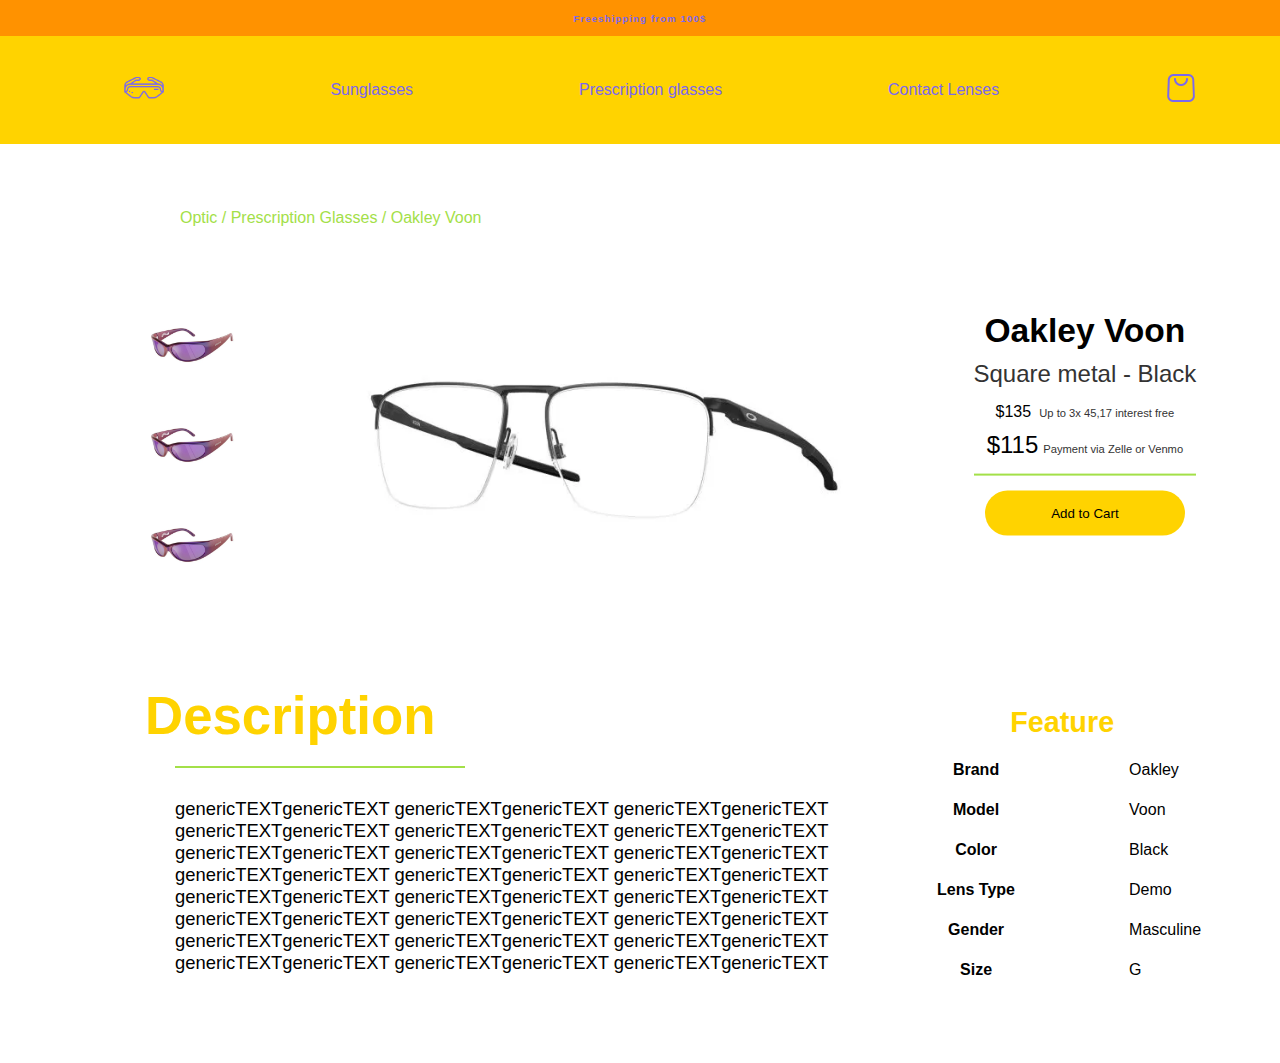
==== buy.html @ 81141992 "adding the product visualizer,wihout responsiviness" ====
<!DOCTYPE html>
<html lang="en">
<head>
    <meta charset="UTF-8">
    <meta name="viewport" content="width=device-width, initial-scale=1.0">
    <link rel="stylesheet" href="assets/css/variables.css">
    <link rel="stylesheet" href="assets/css/ogstyle.css">
    <link rel="stylesheet" href="assets/css/products.css">
    <link rel="stylesheet" href="assets/css/buy.css">
    <title>Buy page</title>
</head>
<body>
    <header>
        <div class="header-shipping">
            <h5><strong>Free</strong>shipping from 100$</h5>
        </div>
        <div class="header-menu">
            <ul class="menu-list">
                <a href="index.html"><li class="menu-items"><img class="logo" src="assets/media/oculos-de-sol.png" alt=""></li></a>
                <a href="products.html"><li class="menu-items">Sunglasses</li></a>
                <a href=""><li class="menu-items">Prescription glasses</li></a>
                <a href=""><li class="menu-items">Contact Lenses</li></a>
                <a href="cart.html"><li class="menu-items"><img src="assets/media/shop-bag.png" alt=""></li></a>
            </ul>
        </div>
    </header>

    <h4 class="position">Optic / Prescription Glasses / Oakley Voon</h4>

    <div class="display-container">
        <div class="previews-container">
            <div class="preview">
                <img src="assets/media/arnette-catfish-okulos.webp" alt="" class="preview-img">
                <img src="assets/media/arnette-catfish-okulos.webp" alt="" class="preview-img">
                <img src="assets/media/arnette-catfish-okulos.webp" alt="" class="preview-img">
            </div>
    
            <div class="product-display">
                <img class="product-photo" src="assets/media/oakley-voon-okulos.webp" alt="">
            </div>
    
            <div class="product-resume">
                <div class="product-principal">
                    <h2 class="product-title">Oakley Voon</h2>
                    <h3 class="product-caracter">Square metal - Black</h3>
    
                    <div class="product-payment">
                        <h4 class="product-method"><strong>$135</strong> Up to 3x 45,17 interest free</h4>
                        <h4 class="product-method"><strong id="best-price">$115</strong>Payment via Zelle or Venmo</h4>
                        <div class="view-line"></div>
                    </div>
                    <button class="add-btn">Add to Cart</button>
                </div>
            </div>
        </div>
    </div>

    <div class="product-stats">
        <div class="description-container">
            <h1 class="title">Description</h1>
            <div class="view-line"></div>
            <p class="description">genericTEXTgenericTEXT
                genericTEXTgenericTEXT genericTEXTgenericTEXT genericTEXTgenericTEXT
                genericTEXTgenericTEXT genericTEXTgenericTEXT
                genericTEXTgenericTEXT
                genericTEXTgenericTEXT genericTEXTgenericTEXT genericTEXTgenericTEXT
                genericTEXTgenericTEXT genericTEXTgenericTEXT
                genericTEXTgenericTEXT
                genericTEXTgenericTEXT genericTEXTgenericTEXT genericTEXTgenericTEXT
                genericTEXTgenericTEXT genericTEXTgenericTEXT
                genericTEXTgenericTEXT
                genericTEXTgenericTEXT genericTEXTgenericTEXT genericTEXTgenericTEXT
                genericTEXTgenericTEXT genericTEXTgenericTEXT
            </p>
        </div>

       
            <table>
                <thead>
                    <th>Feature</th>
                </thead>
                <tbody>
                    <tr>
                        <th>Brand</th>
                        <td>Oakley</td>
                    </tr>
                    <tr>
                        <th>Model</th>
                         <td>Voon</td>
                    </tr>
                    <tr>
                        <th>Color</th>
                         <td>Black</td>
                    </tr>
                    <tr>
                        <th>Lens Type</th>
                         <td>Demo</td>
                    </tr>
                    <tr>
                        <th>Gender</th>
                         <td>Masculine</td>
                    </tr>
                    <tr>
                        <th>Size</th>
                         <td>G</td>
                    </tr>
                </tbody>
            </table>
    </div>
    
</body>
</html>
---- assets/css/variables.css ----
:root {
    --font-color-header: #7B68EE;
    --background-color: #ffd300;
    --darker-background-color: #ff9200;
    --products-container: #A3E048;
    --banner-text:#333;
}
---- assets/css/ogstyle.css ----
* {
    margin: 0;
    box-sizing: border-box;
    font-family: "Inter", sans-serif;
}

.header-shipping {
    display: flex;
    align-items: center;
    justify-content: center;
    height: 4vh;
    background-color: var(--darker-background-color);
    color:var(--font-color-header);
    font-weight: 300;
    letter-spacing: 0.07rem;
}
.header-shipping h5 {
    font-size: 0.60rem;
}

.header-menu {
    background-color:var(--background-color);
    height: 12vh;
    display: flex;
    align-items: center;
    justify-content: center;
}
.menu-list {
    display: flex;
    justify-content: space-around;
    align-items: center;
    width: 100%;
}
.menu-list a {
    text-decoration: none;
    color: var(--font-color-header);
}
.menu-items {
    list-style: none;
}
.menu-items .logo {
    width: 2.6rem;
}
.menu-items img {
   width: 2rem;
}

.header-banner {
    height: 70vh;
    background-image: url(/assets/media/banner1-happywomanwithglasses.jpg);
    background-size: 100vw;
    background-repeat: no-repeat;
    background-position: 100% 15%;
}
.banner-container {
    float: inline-end;
    padding-top: 130px;
    margin-right: 250px;
    width: 260px;
}
.banner-title {
    font-weight: 400;
    text-shadow: 0.00rem 0.09rem 0.10rem #333;
    padding-bottom: 1.875rem;
    width: 25rem;
}
.banner-text {
    font-weight: 300;
    text-align: center;
    color: var(--banner-text);
}


.brands-container {
    display: flex;
    justify-content: space-around;
    align-items: center;
    padding: 0px 30px;
}
.brands-img {
    width: 150px;
    padding-right: 20px;
}


#coveted-product {
    text-align: center;
}
.coveted-title {
    font-weight: 400;
    margin-bottom: 40px;
}
.coveted-container {
    display: flex;
    justify-content: space-around;
    align-items: center;
}
.coveted-products {
    width: 214px;
    height: 275px;
    background-color: var(--products-container);
    border-radius: 25px;
}
.product-information h4{
    font-weight: 400;
}
.product-information p{
    font-weight: 300;
}
.product-information h5{
    font-weight: 300;
}


.contact-banner {
    margin-top: 35px;
    background-image: url(/assets/media/woman-being-praised-by-coworkers-feeling-awkward-shy-hearing-congratulations-with-received-award.jpg);
    background-position: right;
    background-size: 100vw;
    background-repeat: no-repeat;
    height: 50vh;
    padding: 15px;
    background-position: 100% 20%;
}
.contact-container {
    float: inline-start;
    padding-top: 5.125rem;
    margin-left: 15.625rem;
    width: 16.25rem;
}
.contact-banner-title {
    font-size: 1.4rem;
    font-weight: 200;
    text-shadow: 0.00rem 0.06rem 0.07rem #333;
    padding-bottom: 0.875rem;
    width: 25rem;
}
.contact-banner-text {
    width: 600px;
    font-size: 1.2rem;
    margin-bottom: 20px;
    font-weight: 200;
    margin-bottom: 20px;
    color: var(--banner-text);
}
.buy-btn {
    width: 150px;
    background-color:var(--background-color);
    padding: 15px;    
    border: 0;
    border-radius: 25px;
}
.buy-btn:hover {
    text-decoration: underline;
    background-color: rgba(255, 211, 0, 0.8);
}


.lenses-container {
    display: grid;
    grid-template-columns: repeat(3,150px);
    grid-template-rows:repeat(3,150px);
    gap: 150px;
    margin-left: 145px;
}
.lenses-item {
    background-color: var(--products-container);
    width: 150px;
    height: 250px;
    text-align: center;
    border-radius: 25px;
}
.lenses-img {
    width: 150px;
}


.optix-container {
    float: right;
    margin-top: 150px;
    margin-right: 100px;
}
.optix-banner {
    width: 300px;
}


#us-section {
    margin-top: -100px;
    display: flex;
    justify-content: center;
    align-items: center;
}
.us-container {
    display: grid;
    grid-template-columns: repeat(2, 300px);
    grid-row: inherit;
}
.us-img {
    width: 300px;
    height: 212px;
}
.us-info {
    background-color: var(--background-color);
    text-align: center;
    padding: 30px;
}
.us-title {
    padding-bottom: 15px;
}
.us-text {
    font-weight: 200;
}


footer {
    margin-top: 50px;
    background-color: var(--darker-background-color);
    position: relative;
}
.location-container {
    position: absolute; 
    left: 10%; 
    transform: translateX(-50%); 
    bottom: 50px;
}
.location {
    width: 210px;
    height: 90px;
    background-color: #ccc;
    text-align: center;
}
.info {
    display: flex;
    justify-content: flex-end;
    align-items: center;
    padding-right: 30px;
    padding-top: 20px;
}
.info-title {
    font-weight: 200;
    text-align: end;
}
.info-container {
    display: flex;
    justify-content: flex-end;
    flex-direction: column;
}
.info-mark {
    display: flex;
    justify-content: flex-end;
}
.info-imgs {
    width: 40px;
    padding: 10px 0;
}
.credits {
    display: flex;
    gap: 200px;
    padding-left: 10px;
}
.credits-text {
    font-size: 0.855rem;
}


@media (max-width: 427px) and (min-width: 320px) {
    header {
        width: 100%;
    }
    .header-shipping {
        height: 20px;
    }
    .header-shipping h5 {
        font-size: 0.42rem;
    }
    .header-menu {
        height: 60px;
    }
    .menu-list {
        padding: 0; 
    }
    .menu-items {
        font-size: 0.56rem;
    }
    .menu-items img {
        width: 16px;
    }
    .menu-items .logo {
        width: 20px;
    }


    .header-banner {
        height: 30vh;
        background-position: 100% 10%;
    }
    .banner-container {
        position: relative;
        padding: 50px;
        left: 145px;
        width: 100px;
    }
    .banner-title {
        font-size: 0.55rem;
        width: 150px;
        text-shadow: 0.00rem 0.04rem 0.13rem #333;
        padding-bottom: 25px;
    }
    .banner-title strong {
        padding-left:55px;
    }
    .banner-text {
        font-size: 0.50rem;
        width: 150px;
    }

    .brands-img-container:first-child {
        margin-left: -50px;
    }
    .brands-img {
        width: 80px;
        padding-right: 30px;
    }
    .brands-container .brands-img-container:nth-child(4) .brands-img {
        padding-right: 0;
        width: 45px;
    }

    .coveted-products {
        padding: 10px;
        width: 90px;
        height: 150px;
    }


    .contact-banner {
        margin-top: 35px;
        height: 20vh;
    }
    .contact-container {
        margin: 0;
        margin-top: -80px;
    }
    .contact-banner-title {
        font-size: 0.55rem;
        width: 160px;
        text-shadow: 0.00rem 0.04rem 0.13rem #333;
        padding-bottom: 8px;
    }
    .contact-banner-text {
        font-size: 0.50rem;
        width: 150px;
        margin-bottom: 8px;
    }
    .buy-btn {
        width: 100px;
        padding: 8px;
        font-size: 0.70rem;
    }
    .brands-container {
        margin-bottom: 10px;
    }


    .optix-container {
        margin: 0;
    }
    .optix-banner {
        margin-top: 100px;
        width: 100px;
        margin-left: 100px;
    }
    .lenses-container {
        margin-left: 10px;
        grid-template-columns: repeat(2,5px);
        grid-template-rows: repeat(2,40px);
        gap: 100px;
    }
    .lenses-item {
        padding: 10px;
        width: 90px;
        height: 125px;
    }


    #us-section {
        margin-top: 120px;
    }
    .us-container {
        grid-template-columns: repeat(2,150px);
        grid-row: inherit;
    }
    .us-img {
        width: 150px;
        height: 150px;
    }
    .us-info {
        display: flex;
        flex-direction: column;
        align-items: center;
        justify-content: center;
        width: 150px;
        height: 150px;
        font-size: 0.55rem;
    }
    .us-text {
        width: 120px;
        line-height: 11px;
    }


    .location-container {
        left: 25%;
        top: 15%;
    }
    .location {
        width: 150px;
        height: 80px;
    }
    .info {
        padding-right: 5px;
    }
    .info-imgs {
        padding: 2px;
    }
    .info-title {
        font-size: 0.88rem;
    }
    .info-imgs {
        width: 30px;
    }
    .credits {
        gap: 10px;
        padding-left: 5px;
    }
    .credits-text {
        font-size: 0.69rem;
    }
}

@media(min-width:320px) and (max-width:374px) {
    .brands-img-container:first-child {
        margin-left: -15px;
    }
}

@media (min-width: 375px) and (max-width: 426px) {
    .banner-container {
        left: 130px;
    }
    .brands-container {
        margin-left: 0px;
    }
    .brands-img:last-child {
        margin-right: -46px;
    }
}

@media (min-width: 425px) and (max-width: 767px) {
    .banner-container {
        left: 120px;
    }
    .menu-items .logo {
        width: 22px;
    }
    .menu-items img {
        width: 20px;
    }

    .brands-container {
        width: 100%;
        justify-content: space-around;
        padding: 0px 30px 0px 30px;
    }
    .brands-img-container:first-child {
        margin-left: -50px;
    }

    .optix-banner {
        position: relative;
        right: 15px;
        top: 80px;
        bottom: 20px;
        width: 125px;
        margin: 0;
    }
    .lenses-container {
        margin-left: 20px;
    }

    .contact-banner-text {
        margin-bottom: 5px;
    }
}

@media (min-width: 768px) and (max-width: 1024px) {
    .header-banner {
        background-position: 80% 0%;
        height: 50vh;
    }
    .banner-container {
        position: relative;
        top: 60px;
        left: 160px;
        padding-top: 0;
    }
    .banner-title strong {
        padding-left: 120px;
    }
    .banner-title {
        width: 350px;
    }
    .banner-text {
        position: relative;
        left: 20px;
    }


    .contact-container {
        margin: 0;
    }


    .contact-container {
        padding-top: 40px;
    }
    .contact-banner-text {
        width: 400px;
    }


    .optix-container {
        position: relative;
        right: 10px;
        top: 160px;
        margin: 0;
    }
    .lenses-item {
        width: 145px;
    }
    .optix-banner {
        width: 225px;
    }
    .lenses-container {
        margin-top: 20px;
        margin-left: 10px;
        grid-template-columns: repeat(3,80px);
        grid-template-rows: repeat(3,180px);
        gap: 100px;
    }


    #us-section {
        margin-top: -150px;
    }


    .location-container {
        left: 20%;
        width: 250px;
        height: 100px;
    }
}

@media (min-width: 1024px) and (max-width: 1440px) {
    .header-banner {
        height: 80vh;
        background-position: 100% 20%;
    }
    .banner-container {
        top: 120px;
        left: 100px;
    }

    .contact-banner {
        height: 40vh;
    }
    .contact-banner-text {
        margin-bottom: 10px;
    }
    .contact-container {
        padding-top: 20px;
        padding-left: 30px;
    }


    .lenses-item {
        width: 180px;
    }
    .lenses-container {
        margin-top: 30px;
        margin-left: 20px;
        grid-template-columns: repeat(3,130px);
        grid-template-rows: repeat(3,180px);
        gap: 100px;
    }
    .optix-container {
        right: 50px;
        top: 200px;
    }
}


@media (min-width: 1440px) and (max-width: 2559px) {
    .banner-container {
        position: relative;
        top: 20px;
        left: 10px;
    }
    .banner-text {
        width: 350px;
    }
}

@media (min-width: 2560px) and (max-width: 3000px) {
    .header-shipping {
        height: 4vh;
    }
    .header-shipping h5{
        font-size: 1rem;
    }


    .header-menu {
        height: 150px;
    }
    .menu-items {
        font-size: 1.5rem;
    }
    .menu-items img {
        width: 60px;
    }
    .menu-items .logo {
        width: 60px;
    }

    .banner-container {
        position: relative;
        width: 600px;
        top: 190px;
    }
    .banner-title {
        font-size: 2.5rem;
        width: 700px;
    }
    .banner-title strong {
        padding-left: 250px;
    }
    .banner-text {
        font-size: 1.6rem;
    }


    .brands-img {
        width: 200px;
    }

    .coveted-title {
        font-size: 2.8rem;
        margin-bottom: 60px;
    }
    .coveted-products {
        width: 350px;
        height: 450px;
    }


    .contact-container {
        padding-top: 170px;
    }
    .contact-banner-title {
        font-size: 2.8rem;
        width: 600px;
        padding-bottom: 15px;
    }
    .contact-banner-text {
        font-size: 1.6rem;
        padding-bottom: 10px;
    }
    .buy-btn {
        width: 350px;
        padding: 30px;
        font-size: 1.6rem;
        border-radius: 30px;
    }



    .optix-banner {
        width: 500px;
    }
    .lenses-container {
        margin-top: 30px;
        grid-template-columns: repeat(3, 350px);
        grid-template-rows: repeat(3, 370px);
    }
    .lenses-item {
        width: 325px;
        height: 455px;
    }
    .lenses-brand {
        font-size: 1.8rem;
    }
    .lenses-price {
        font-size: 1.6rem;
    }


    .us-container {
        margin-top: -270px;
        grid-template-columns: repeat(2, 500px);
    }
    .us-img {
        width: 500px;
        height: 350px;
    }
    .us-info {
        padding: 50px;
    }
    .us-title {
        font-size: 2rem;
    }
    .us-text {
        font-size: 1.6rem;
    }


    .info-title {
        font-size: 2rem;
    }
    .info-imgs {
        width: 60px;
    }
    .credits-text {
        font-size: 1.3rem;
    }
    .location-container {
        left: 13%;
        bottom: 55px;
    }
    .location {
        width: 380px;
        height: 200px;
    }
}
---- assets/css/products.css ----
* {
    margin: 0;
    box-sizing: border-box;
    font-family: "Inter", sans-serif;
}

.container {
    margin: 35px 150px 0px 150px;
    display: flex;
    flex-direction: column;
    gap: 20px; /* Espaçamento entre os elementos */
}

.titles-container {
    display: flex;
}
.title {
    font-size: 3.3rem;
    font-weight: 700;
    color: var(--background-color);
}
.position {
    padding: 30px 0px 0px 5px;
    font-size: 0.8rem;
    font-weight: lighter;
    color: var(--products-container);
}


.filters {
    display: flex;
    justify-content: space-between;
    align-items: center;
    margin-top: 5px;
    white-space: nowrap;
}
.search-container {
    margin-top: -10px;
    display: flex;
}
.search {
    color: var(--products-container);
    font-size: 1.3rem;
}
.search-icon {
    width: 15px;
    height: 2px;
    background-color: var(--products-container);
    margin: 13px 0px 0px 5px;
}
.search-icon:hover {
    cursor: pointer;
}
.found strong {
    color: var(--background-color);
    font-weight: 700;
    font-size: 1rem;
}
.found {
    font-weight: 400;
    font-size: 1rem;
}
.filter-by {
    display: flex;
}
.filter-title {
    font-weight: 500;
    margin-right: 8px;
    font-size: 1rem;
}
.dropdown-icon {
    position: relative;
    top: 2px;
    width: 16px;
    height: 16px;
    cursor: pointer;
}


.products-container {
    display: flex;
    flex-wrap: wrap;
    justify-content: space-between;
    margin: 50px 100px 0px 115px;
}
.product-container {
    text-align: center;
    width: calc(33.333% - 20px);
    margin-bottom: 10px;
}
.product-container a {
    text-decoration: none;
    color: inherit;
}
.product-container:hover {
    box-shadow: -1px -1px 5px rgba(166, 172, 176, 0.386);
    cursor: pointer;
}
.product-img {
    width: 320px;
    height: 300px;
}
.product-name {
    font-weight: 600;
}
.product-desc {
    color: var(--banner-text);
    font-weight: lighter;
    margin: 10px 0px 10px 0px;
}
.product-price {
    font-weight: 600;
    padding-bottom: 15px;
}

@media(min-width: 320px) and (max-width: 427px) {
    .title {
        font-size: 1.7rem;
        margin-left: -135px;
    }
    .position {
        font-size: 0.5rem;
        white-space: nowrap;
        padding: 15px 0px 0px 5px;    
    }
    .menu-items .logo {
        width: 18px;
    }
    .menu-items img {
        width: 18px;
    }


    .filters {
        margin-left: -135px;
    }
    .search-container {
        margin-top: -10px;
        margin-bottom: 45px;
    }
    .search {
        font-size: 0.85rem;
        white-space: nowrap;
    }
    .search-icon {
        width: 10px;
        height: 2px;
        margin: 7px 0px 0px 5px;
    }
    .found strong {
        font-size: 0.68rem;
    }
    .found {
        font-size: 0.68rem;
        white-space: nowrap;
        padding-right: 30px;
        margin-left: -10px;
    }
    .filter-title {
        padding-top: 2px;
        font-size: 0.68rem;
        white-space: nowrap;
        margin-right: 5px;
    }
    .dropdown-icon {
        top: 4px;
        width: 8px;
        height: 8px;
    }

    .products-container {
        margin: 0;
        flex-wrap: wrap;
    }
    .product-container {
        width: 48%;
    }
    .product-img {
        width: 155px;
        height: 130px;
    }
    .product-name {
        font-size: 0.85rem;
    }
    .product-desc {
        font-size: 0.68rem;
    }
    .product-price {
        font-size: 0.85rem;
    }
}

@media (min-width: 375px) and (max-width: 424px) {
    .menu-items {
        font-size: 0.58rem;
    }
    .menu-items img {
        width: 20px;
        height: 20px;
    }

    .title {
        margin-left: -125px;
    }
    .search-container {
        margin-top: -13px;
    }
    .filters {
        margin-left: -125px;
    }
    .found {
        padding-right: 55px;
        margin-left: 10px;
    }

    .position {
        font-size: 0.53rem;
    }
}

@media (min-width: 425px) and (max-width: 767px) {
    .menu-items {
        font-size: 0.62rem;
    }
    .menu-items .logo {
        width: 25px;
    }
    .menu-items img {
        width: 20px;
    }

    .title {
        margin-left: -120px;
    }
    .filters {
        margin-left: -120px;
    }
    .found {
        padding-right: 70px;
        margin-left: 30px;
    }
}

@media (min-width: 768px) and (max-width: 1023px) {
    .menu-items {
        font-size: 0.90rem;
    }
    .menu-items img {
        width: 30px;
    }
    .menu-items .logo {
        width: 35px;
    }

    .title {
        margin-left: -55px;
    }
    .search-container {
        margin-top: -60px;
    }
    .filters {
        margin-top: 30px;
        margin-left: -55px;
        white-space: nowrap;
    }
    .found {
        padding-right: 140px;
        margin-left: 80px;
    }

    .products-container {
        margin: 30px 20px 30px 80px;
        gap: 20px;
    }
    .product-img {
        width: 180px;
        height: 200px;
    }
}   

@media (min-width: 1024px) and (max-width: 1439px) {
    .title {
        margin-left: -30px;
    }
    .position {
        padding: 35px 0px 0px 5px;
    }

    .filters {
        margin-left: -30px;
    }
    .search-container {
        margin-top: -10px;
    }
    .search {
        margin-bottom: 30px;
    }
    .found {
        padding-right: 240px;
        margin-left: 190px;
    }

    .products-container {
        margin: 30px 30px 30px 90px;
    }
}

@media (min-width: 2560px) and (max-width: 3000px) {
    .title {
        margin-left: 110px;
        font-size: 5rem;
    }
    .position {
        font-size: 1.2rem;
        padding-top: 55px;
    }
    .filters {
        margin-left: 110px;
    }
    .search-container {
        margin-top: -20px;
    }
    .search {
        font-size: 1.7rem;
        margin-bottom: 40px;
    }
    .search-icon {
        margin: 16px 0px 0px 8px;
        height: 3px;
        width: 20px;
    }
    .found {
        font-size: 1.6rem;
    }
    .found strong {
        font-size: 1.6rem;
    }
    .filter-title {
        font-size: 1.6rem;
    }
    .filter-by {
        margin-right: 90px;
    }
    .dropdown-icon {
        width: 22px;
        height: 22px;
    }

    .products-container {
        margin: 50px 0px 0px 76px;
        max-width: 98%;
    }
    .product-img {
        width: 550px;
        height: 530px;
    }
    .product-name {
        font-size: 1.9rem;
    }
    .product-desc {
        font-size: 1.6rem;
    }
    .product-price {
        font-size: 1.9rem;
    }
}
---- assets/css/buy.css ----
* {
    margin: 0;
    box-sizing: border-box;
    font-family: "Inter", sans-serif;
}

.header-shipping h5 strong {
    color: var(--font-color-header);
    margin: 0;
    font-size: inherit;
}

.position {
    margin: 30px 0px -70px 0px;
    margin-left: 175px;
    position: absolute;
    font-size: 1rem;
}

.display-container {
    margin-left: 175px;
    margin: 0px 50px 0px 105px;
}
.previews-container {
    display: flex;
    justify-content: space-around;
    align-items: center;
}
.preview {
    display: flex;
    flex-direction: column;
}
.preview-img {
    width: 100px;
}

.product-photo {
    width: 600px;
}

.product-stats {
    display: flex;
    margin: 0px 50px 0px 175px;
}

.product-resume {
    transform: translateY(-10%);
}
.product-principal {
    text-align: center;
}
.product-title {
    font-size: 2.1rem;
    font-weight: bold;
    margin-bottom: 10px;
}
.product-caracter {
    font-size: 1.5rem;
    font-weight: 400;
    color: var(--banner-text);
    margin-bottom: 15px;
}

.product-payment {
    margin-bottom: 10px;
}
.product-method {
    font-size: 0.7rem;
    margin-bottom: 10px;
    color: var(--banner-text);
    font-weight: lighter;
}
strong {
    margin-right: 5px;
    font-size: 1rem;
    color: #000;
}
.product-method + .view-line {
    margin-top: 15px;
    margin-bottom: 15px;
    width: inherit;
}
#best-price {
    font-size: 1.5rem;
}
.view-line {
    height: 2px;
    width: 290px;
    background-color: var(--products-container);
}
.add-btn {
    width: 200px;
    padding: 15px;
    border-radius: 30px;
    border: 0;
    background-color: var(--background-color);
    cursor: pointer;
}
.add-btn:hover {
    text-decoration: underline;
    background-color: rgba(255, 211, 0, 0.8);
}

.product-stats {
    transform: translateY(-20%);
}
.title {
    margin-bottom: 20px;
}
.title + .view-line {
    margin-bottom: 30px;
}
.description {
    max-width: 1000px;
    line-height: 22px;
    font-size: 1.15rem;
}


table {
    border-spacing: 0 20px;
    transform: translateX(-10%);
}
thead th {
    color: var(--background-color);
    text-align: center;
    font-size: 1.8rem;
    transform: translateX(42%);
}
th {
    padding-right:100px;
}
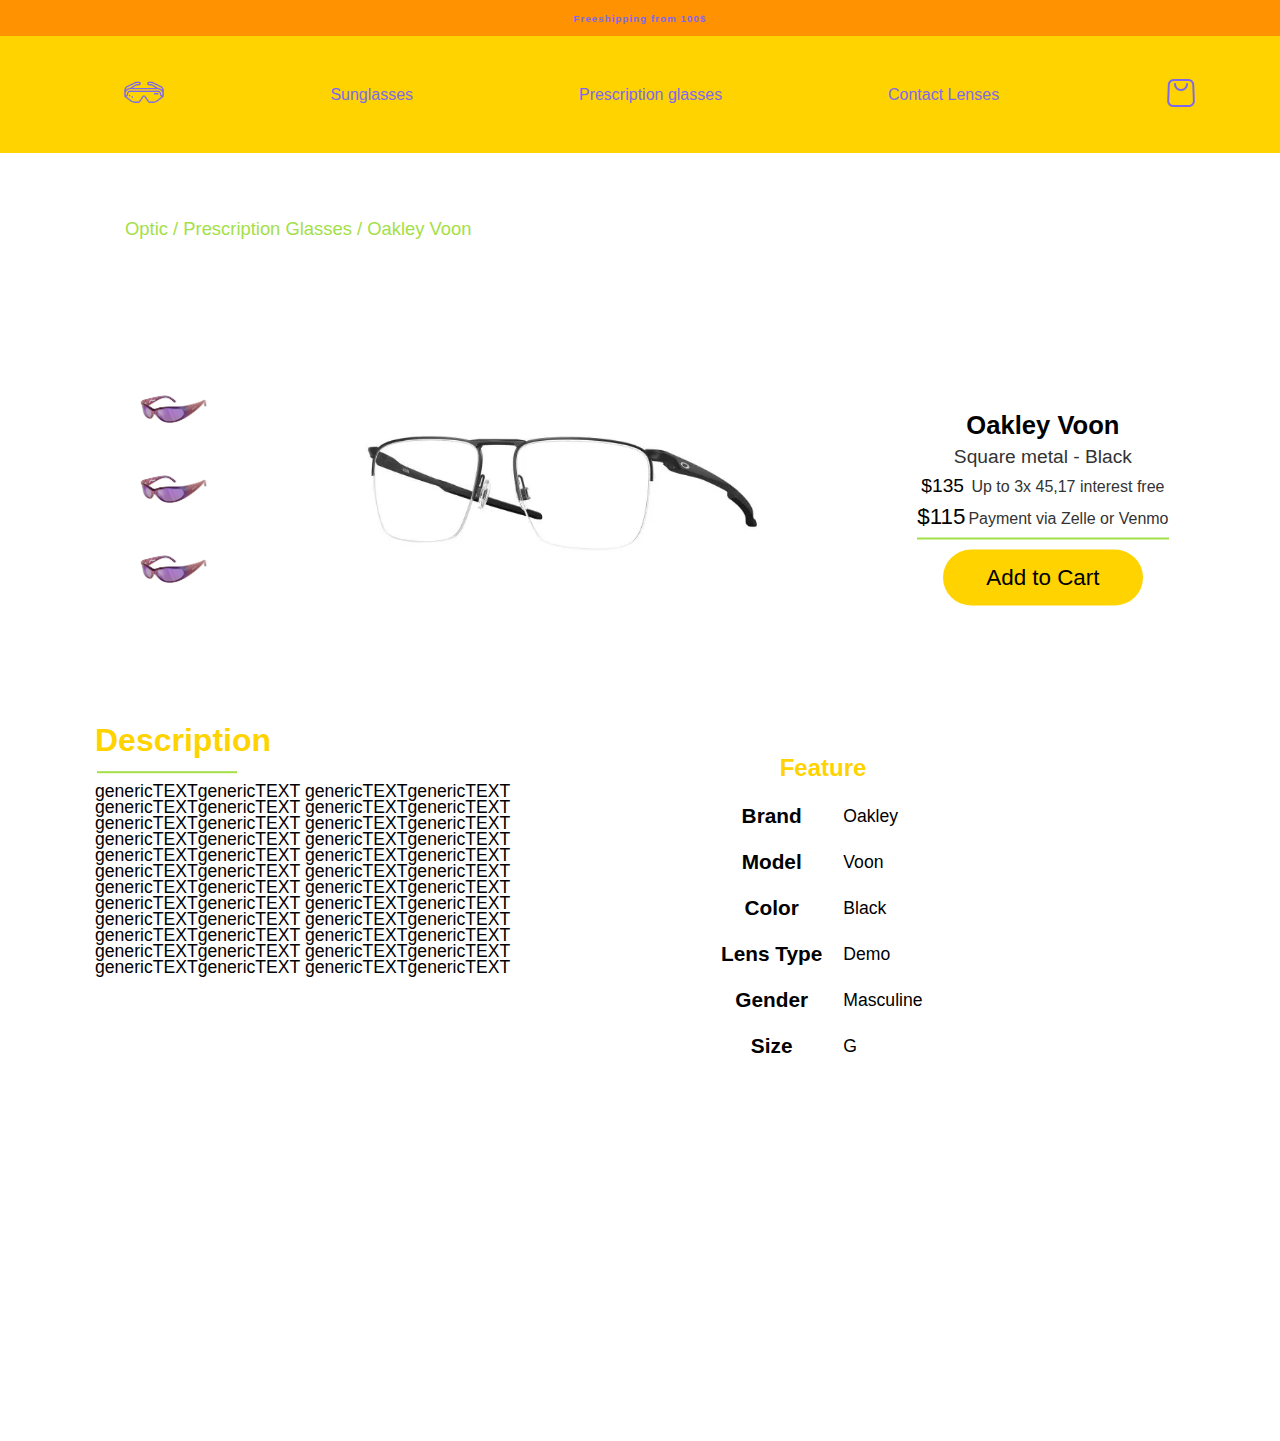
==== commit 01c5b73d: "adding the responsiveness of the product purchase screen" ====
--- a/buy.html
+++ b/buy.html
@@ -72,9 +72,6 @@
                 genericTEXTgenericTEXT genericTEXTgenericTEXT genericTEXTgenericTEXT
                 genericTEXTgenericTEXT genericTEXTgenericTEXT
             </p>
-        </div>
-
-       
             <table>
                 <thead>
                     <th>Feature</th>
@@ -106,6 +103,7 @@
                     </tr>
                 </tbody>
             </table>
+        </div>
     </div>
     
 </body>
--- a/assets/css/ogstyle.css
+++ b/assets/css/ogstyle.css
@@ -20,7 +20,7 @@
 
 .header-menu {
     background-color:var(--background-color);
-    height: 12vh;
+    height: 13vh;
     display: flex;
     align-items: center;
     justify-content: center;
--- a/assets/css/products.css
+++ b/assets/css/products.css
@@ -243,13 +243,13 @@
 
 @media (min-width: 768px) and (max-width: 1023px) {
     .menu-items {
-        font-size: 0.90rem;
+        font-size: 1.1rem;
     }
     .menu-items img {
-        width: 30px;
+        width: 35px;
     }
     .menu-items .logo {
-        width: 35px;
+        width: 40px;
     }
 
     .title {
--- a/assets/css/buy.css
+++ b/assets/css/buy.css
@@ -99,6 +99,7 @@
 .add-btn:hover {
     text-decoration: underline;
     background-color: rgba(255, 211, 0, 0.8);
+    transform: scale(1.05);
 }
 
 .product-stats {
@@ -119,7 +120,7 @@
 
 table {
     border-spacing: 0 20px;
-    transform: translateX(-10%);
+    transform: translateX(30%);
 }
 thead th {
     color: var(--background-color);
@@ -130,3 +131,647 @@
 th {
     padding-right:100px;
 }
+
+@media(min-width: 320px) and (max-width: 374px) {
+    .position {
+        margin-left: 15px;
+        font-size: 0.63rem;
+    }
+
+    .display-container {
+        margin-top: -25px;
+    }
+    .previews-container {
+      margin: 100px 0px 0px -98px;
+    }
+    .preview {
+        display: none;
+    }
+    .product-photo {
+        width: 170px;
+    }
+
+    .product-resume {
+        margin: 20px 0px 0px 10px;
+    }
+    .product-principal {
+        display: flex;
+        align-items: center;
+        flex-direction: column;
+    }
+    .product-title {
+        font-size: 0.7rem;
+        margin-bottom: 6px;
+    }
+    .product-caracter {
+        font-size: 0.6rem;
+        margin-bottom: 6px;
+    }
+    .product-method {
+        font-size: 0.5rem;
+        margin-bottom: 5px;
+        white-space: nowrap;
+    }
+    .product-method + .view-line {
+        margin: 8px 0px 0px 0px;
+    }
+    .product-method strong {
+        font-size: 0.5rem;
+    }
+    strong {
+        margin-right: 3px;
+    }
+    #best-price {
+        font-size: 0.6rem;
+    }
+    .add-btn {
+        font-size: 0.6rem;
+        display: flex;
+        align-items: center;
+        justify-content: center;
+        width: 95px;
+        height: 15px;
+        white-space: nowrap;
+    }
+
+    .product-stats {
+        margin-top: 200px;
+    }
+    .description {
+        font-size: 0.8rem;
+        line-height: 16px;
+    }
+
+    table {
+        border-spacing: 0px 20px;
+        transform: translateY(-160%);
+        margin-left: 30px;
+    }
+    thead th {
+        font-size: 0.8rem;
+    }
+    th {
+        font-size: 0.7rem;
+        padding-right: 20px;
+        white-space: nowrap;
+    }
+    td {
+        font-size: 0.6rem;
+    }
+
+    .description-container {
+        width: 100px;
+    }
+    .product-stats {
+        margin: 150px 0px 0px 160px;
+    }
+    .title {
+        font-size: 1.3rem;
+        width: fit-content;
+    }
+    .title + .view-line {
+        width: 140px;
+        transform: translateX(-95%);
+        margin: -8px 0px 10px 0px;
+    }
+    .description {
+        width: 250px;
+        transform: translateX(-53%);
+        font-size: 0.7rem;
+    }
+}
+
+@media(min-width:375px) and (max-width:424px) {
+    .position {
+        margin-left: 20px;
+        font-size: 0.63rem;
+    }
+
+    .display-container {
+        margin-top: -35px;
+    }
+    .previews-container {
+      margin: 100px 0px 0px -98px;
+    }
+    .preview {
+        display: none;
+    }
+    .product-photo {
+        width: 200px;
+    }
+
+    .product-resume {
+        margin: 25px 0px 0px 10px;
+    }
+    .product-principal {
+        display: flex;
+        align-items: center;
+        flex-direction: column;
+    }
+    .product-title {
+        font-size: 0.85rem;
+        margin-bottom: 6px;
+    }
+    .product-caracter {
+        font-size: 0.7rem;
+        margin-bottom: 7px;
+    }
+    .product-method {
+        font-size: 0.6rem;
+        margin-bottom: 7px;
+        white-space: nowrap;
+    }
+    .product-method + .view-line {
+        margin: 8px 0px 0px 0px;
+    }
+    .product-method strong {
+        font-size: 0.63rem;
+    }
+    strong {
+        margin-right: 3px;
+    }
+    #best-price {
+        font-size: 0.8rem;
+    }
+    .add-btn {
+        font-size: 0.6rem;
+        display: flex;
+        align-items: center;
+        justify-content: center;
+        width: 115px;
+        height: 25px;
+        white-space: nowrap;
+    }
+
+    .product-stats {
+        margin-top: 200px;
+    }
+    .description {
+        font-size: 0.8rem;
+        line-height: 16px;
+    }
+
+    table {
+        border-spacing: 0px 20px;
+        transform: translateY(-160%);
+        margin-left: 60px;
+    }
+    thead th {
+        font-size: 0.85rem;
+    }
+    th {
+        font-size: 0.7rem;
+        padding-right: 20px;
+        white-space: nowrap;
+    }
+    td {
+        font-size: 0.65rem;
+    }
+
+    .description-container {
+        width: 100px;
+    }
+    .product-stats {
+        margin: 150px 0px 0px 160px;
+    }
+    .title {
+        font-size: 1.3rem;
+        width: fit-content;
+    }
+    .title + .view-line {
+        width: 140px;
+        transform: translateX(-90%);
+        margin: -8px 0px 10px 0px;
+    }
+    .description {
+        width: 250px;
+        transform: translateX(-50%);
+        font-size: 0.7rem;
+    }
+}
+
+@media(min-width:425px) and (max-width:767px) {
+    .position {
+        margin-left: 30px;
+        font-size: 0.7rem;
+    }
+
+    .display-container {
+        margin-top: -35px;
+    }
+    .previews-container {
+      margin: 100px 0px 0px -85px;
+    }
+    .preview {
+        display: none;
+    }
+    .product-photo {
+        width: 225px;
+    }
+
+    .product-resume {
+        margin: 25px 0px 0px 5px;
+    }
+    .product-principal {
+        display: flex;
+        align-items: center;
+        flex-direction: column;
+    }
+    .product-title {
+        font-size: 0.90rem;
+        margin-bottom: 6px;
+    }
+    .product-caracter {
+        font-size: 0.75rem;
+        margin-bottom: 7px;
+    }
+    .product-method {
+        font-size: 0.65rem;
+        margin-bottom: 7px;
+        white-space: nowrap;
+    }
+    .product-method + .view-line {
+        margin: 8px 0px 0px 0px;
+    }
+    .product-method strong {
+        font-size: 0.68rem;
+    }
+    strong {
+        margin-right: 3px;
+    }
+    #best-price {
+        font-size: 0.9rem;
+    }
+    .add-btn {
+        font-size: 0.75rem;
+        display: flex;
+        align-items: center;
+        justify-content: center;
+        width: 135px;
+        height: 35px;
+        white-space: nowrap;
+    }
+
+    .product-stats {
+        margin-top: 200px;
+    }
+    .description {
+        font-size: 0.83rem;
+        line-height: 16px;
+    }
+
+    table {
+        border-spacing: 0px 20px;
+        transform: translateY(-150%);
+        margin-left: 80px;
+    }
+    thead th {
+        font-size: 1.3rem;
+    }
+    th {
+        font-size: 0.8rem;
+        padding-right: 20px;
+        white-space: nowrap;
+    }
+    td {
+        font-size: 0.8rem;
+    }
+
+    .product-stats {
+        margin: 150px 0px 0px 160px;
+    }
+    .title {
+        font-size: 1.5rem;
+        width: fit-content;
+    }
+    .title + .view-line {
+        width: 140px;
+        transform: translateX(-85%);
+        margin: -8px 0px 10px 0px;
+    }
+    .description {
+        width: 250px;
+        transform: translateX(-48%);
+        font-size: 0.7rem;
+    }
+}
+
+@media(min-width:768px) and (max-width:1023px) {
+    .position {
+        margin-left: 90px;
+        font-size: 1.15rem;
+    }
+
+    .display-container {
+        margin-top: -15px;
+    }
+    .previews-container {
+      margin: 100px 0px 0px -25px;
+    }
+    .preview-img {
+        width: 70px;
+    }
+    .product-photo {
+        width: 340px;
+    }
+
+    .product-resume {
+        margin: 75px 10px 0px 0px;
+    }
+    .product-principal {
+        display: flex;
+        align-items: center;
+        flex-direction: column;
+    }
+    .product-title {
+        font-size: 1.6rem;
+        margin-bottom: 6px;
+    }
+    .product-caracter {
+        font-size: 1.2rem;
+        margin-bottom: 7px;
+    }
+    .product-method {
+        font-size: 1rem;
+        margin-bottom: 7px;
+        white-space: nowrap;
+    }
+    .product-method + .view-line {
+        margin: 8px 0px 0px 0px;
+    }
+    .product-method strong {
+        font-size: 1.2rem;
+    }
+    strong {
+        margin-right: 3px;
+    }
+    #best-price {
+        font-size: 1.4rem;
+    }
+    .add-btn {
+        font-size: 1.4rem;
+        display: flex;
+        align-items: center;
+        justify-content: center;
+        white-space: nowrap;
+    }
+
+    .product-stats {
+        margin-top: 200px;
+    }
+    .description {
+        font-size: 0.83rem;
+        line-height: 16px;
+    }
+
+    table {
+        border-spacing: 0px 20px;
+        transform: translateY(-70%);
+        margin-left: 380px;
+    }
+    thead th {
+        font-size: 1.5rem;
+    }
+    th {
+        font-size: 1.3rem;
+        padding-right: 20px;
+        white-space: nowrap;
+    }
+    td {
+        font-size: 1.1rem;
+    }
+
+    .product-stats {
+        margin: 150px 0px 0px 160px;
+    }
+    .title {
+        font-size: 2rem;
+        width: fit-content;
+        margin-left: -65px;
+    }
+    .title + .view-line {
+        width: 140px;
+        transform: translateX(-45%);
+        margin: -8px 0px 10px 0px;
+    }
+    .description {
+        width: 500px;
+        transform: translateX(-13%);
+        font-size: 1.1rem;
+    }
+}
+
+@media(min-width:1024px) and (max-width:1439px) {
+    .position {
+        margin-left: 120px;
+        font-size: 1.15rem;
+    }
+
+    .display-container {
+        margin-top: -15px;
+    }
+    .previews-container {
+      margin: 100px 0px 0px -25px;
+    }
+    .preview-img {
+        width: 80px;
+    }
+    .product-photo {
+        width: 500px;
+    }
+
+    .product-resume {
+        margin: 75px 10px 0px 0px;
+    }
+    .product-principal {
+        display: flex;
+        align-items: center;
+        flex-direction: column;
+    }
+    .product-title {
+        font-size: 1.6rem;
+        margin-bottom: 6px;
+    }
+    .product-caracter {
+        font-size: 1.2rem;
+        margin-bottom: 7px;
+    }
+    .product-method {
+        font-size: 1rem;
+        margin-bottom: 7px;
+        white-space: nowrap;
+    }
+    .product-method + .view-line {
+        margin: 8px 0px 0px 0px;
+    }
+    .product-method strong {
+        font-size: 1.2rem;
+    }
+    strong {
+        margin-right: 3px;
+    }
+    #best-price {
+        font-size: 1.4rem;
+    }
+    .add-btn {
+        font-size: 1.4rem;
+        display: flex;
+        align-items: center;
+        justify-content: center;
+        white-space: nowrap;
+    }
+
+    .product-stats {
+        margin-top: 200px;
+    }
+    .description {
+        font-size: 0.83rem;
+        line-height: 16px;
+    }
+
+    table {
+        border-spacing: 0px 20px;
+        transform: translateY(-70%);
+        margin-left: 560px;
+    }
+    thead th {
+        font-size: 1.5rem;
+    }
+    th {
+        font-size: 1.3rem;
+        padding-right: 20px;
+        white-space: nowrap;
+    }
+    td {
+        font-size: 1.1rem;
+    }
+
+    .product-stats {
+        margin: 100px 0px 0px 160px;
+    }
+    .title {
+        font-size: 2rem;
+        width: fit-content;
+        margin-left: -65px;
+    }
+    .title + .view-line {
+        width: 140px;
+        transform: translateX(-45%);
+        margin: -8px 0px 10px 0px;
+    }
+    .description {
+        width: 500px;
+        transform: translateX(-13%);
+        font-size: 1.1rem;
+    }
+}
+
+@media(min-width:2560px) and (max-width:3000px) {
+    .position {
+        margin-left: 280px;
+        font-size: 1.8rem;
+    }
+
+    .display-container {
+        margin-top: -15px;
+    }
+    .previews-container {
+      margin: 80px 0px 0px 180px;
+      justify-content: flex-start;
+    }
+    .preview-img {
+        width: 150px;
+    }
+    .product-photo {
+        width: 1200px;
+    }
+
+    .product-resume {
+        margin: 80px 0px 0px 150px;
+    }
+    .product-principal {
+        display: flex;
+        align-items: center;
+        flex-direction: column;
+    }
+    .product-title {
+        font-size: 3.5rem;
+        margin-bottom: 6px;
+    }
+    .product-caracter {
+        font-size: 2.5rem;
+        margin-bottom: 7px;
+    }
+    .product-method {
+        font-size: 2rem;
+        margin-bottom: 7px;
+        white-space: nowrap;
+    }
+    .product-method + .view-line {
+        margin: 30px 0px 20px 0px;
+    }
+    .product-method strong {
+        font-size: 2.3rem;
+    }
+    strong {
+        margin-right: 8px;
+    }
+    #best-price {
+        font-size: 2.6rem;
+    }
+    .add-btn {
+        width: 360px;
+        height: 80px;
+        border-radius: 40px;
+        font-size: 2rem;
+        display: flex;
+        align-items: center;
+        justify-content: center;
+        white-space: nowrap;
+    }
+
+    .product-stats {
+        margin-top: 200px;
+    }
+    .description {
+        font-size: 0.83rem;
+        line-height: 16px;
+    }
+
+    table {
+        border-spacing: 0px 50px;
+        transform: translateY(-50%);
+        margin-left: 1490px;
+    }
+    thead th {
+        font-size: 3rem;
+    }
+    th {
+        font-size: 2.3rem;
+        padding-right: 130px;
+        white-space: nowrap;
+    }
+    td {
+        font-size: 2rem;
+    }
+
+    .product-stats {
+        margin: 60px 0px 0px 330px;
+    }
+    .title {
+        font-size: 4rem;
+        width: fit-content;
+        margin-left: -65px;
+    }
+    .title + .view-line {
+        width: 350px;
+        transform: translateX(-18%);
+        margin: 10px 0px 30px 0px;
+    }
+    .description {
+        max-width: 1500px;
+        line-height: 30px;
+        transform: translateX(-4%);
+        font-size: 2rem;
+    }
+}